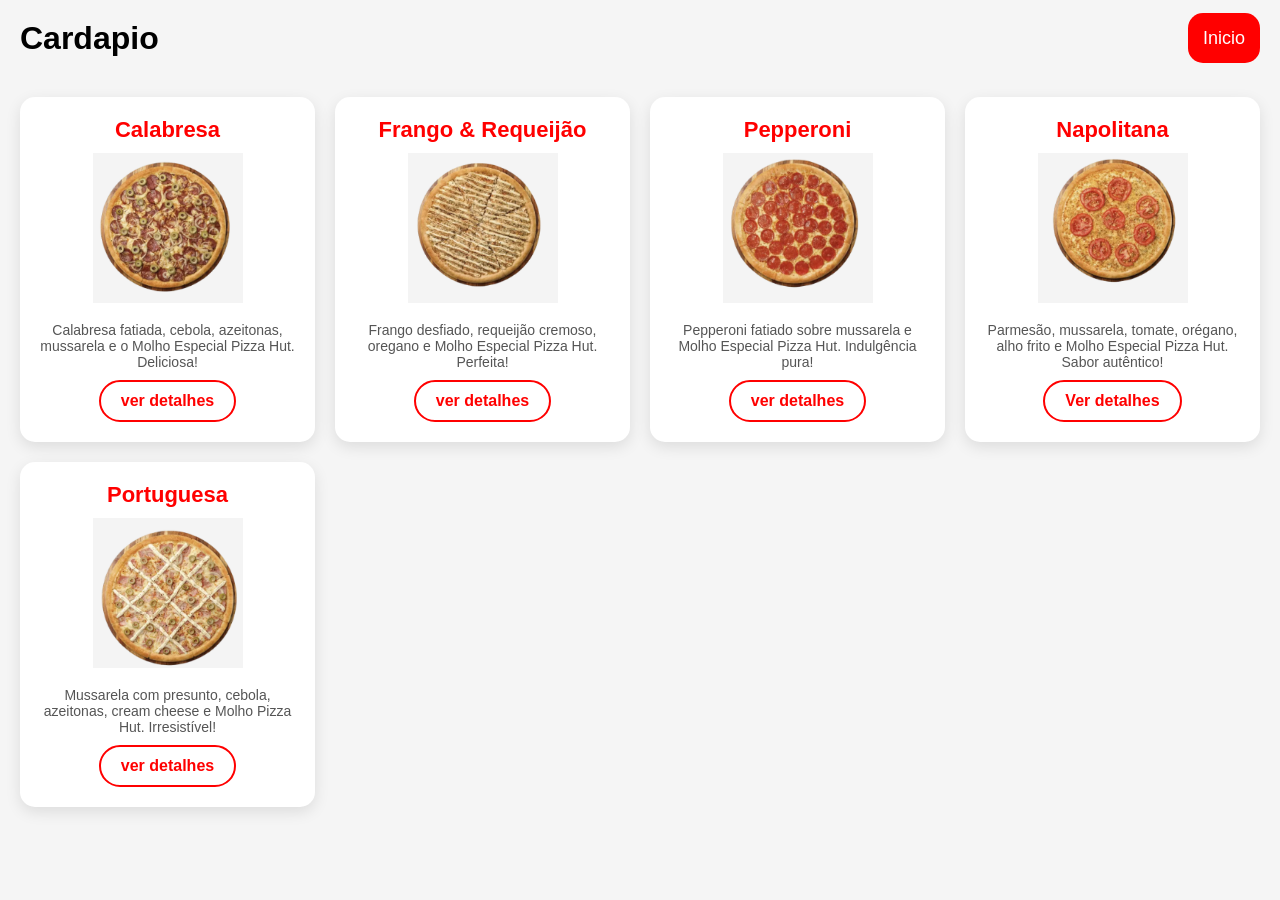
==== Projeto/index/catalogo.html @ bd1f87df "Add files via upload" ====
<!DOCTYPE html>
<html lang="en">

<head>
    <meta charset="UTF-8">
    <meta name="viewport" content="width=device-width, initial-scale=1.0">
    <title>catalogo</title>
    <link rel="stylesheet" href="../styles/catalogo.css">
</head>

<body>
    <header class="conteiner">
        <h1>Cardapio</h1>
        <nav class="links">
            <a href="index.html">Inicio</a>
        </nav>
    </header>

    <section class="cards">
        <div class="card">
            <h1>Calabresa</h1>
            <img src="../imgs/Screenshot 2026-04-21 162252.png" alt="">
            <p>Calabresa fatiada, cebola, azeitonas, mussarela e o Molho Especial Pizza Hut. Deliciosa!</p>
            <a href="../pages/produto1.html">ver detalhes</a>
        </div>

        <div class="card">
            <h1>Frango & Requeijão</h1>
            <img src="../imgs/Screenshot 2026-04-21 162309.png" alt="">
            <p>Frango desfiado, requeijão cremoso, oregano e Molho Especial Pizza Hut. Perfeita!</p>
            <a href="../pages/produto2.html">ver detalhes</a>
        </div>

        <div class="card">
            <h1>Pepperoni</h1>
            <img src="../imgs/Screenshot 2026-04-21 162323.png" alt="">
            <p>Pepperoni fatiado sobre mussarela e Molho Especial Pizza Hut. Indulgência pura!</p>
            <a href="../pages/produto3.html">ver detalhes</a>
        </div>

        <div class="card">
            <h1>Napolitana</h1>
            <img src="../imgs/Screenshot 2026-04-21 162336.png" alt="">
            <p>Parmesão, mussarela, tomate, orégano, alho frito e Molho Especial Pizza Hut. Sabor autêntico!</p>
            <a href="../pages/produto4.html">Ver detalhes</a>
        </div>

        <div class="card">
            <h1>Portuguesa</h1>
            <img src="../imgs/Screenshot 2026-04-21 162347.png" alt="">
            <p>Mussarela com presunto, cebola, azeitonas, cream cheese e Molho Pizza Hut. Irresistível!</p>
            <a href="../pages/produto5.html">ver detalhes</a>
        </div>



    </section>

</body>

</html>
---- Projeto/styles/catalogo.css ----
* {
    margin: 0;
    padding: 0;
    box-sizing: border-box;
    font-family: Arial, Helvetica, sans-serif;
}

body {
    background-color: #f5f5f5;
}

.conteiner {
    display: flex;
    justify-content: space-between;
    align-items: center;
    padding: 20px;
}

.conteiner a {
    text-decoration: none;
    color: white;
    padding: 15px;
    background-color: red;
    border-radius: 15px ;
    font-size: large;
}

.cards {
    display: grid;
    grid-template-columns: repeat(auto-fit, minmax(250px, 1fr));
    gap: 20px;
    padding: 20px;
}

.card {
    background: #fff;
    border-radius: 15px;
    padding: 20px;
    text-align: center;
    box-shadow: 0 5px 15px rgba(0,0,0,0.1);
}

.card img {
    width: 150px;
    height: 150px;
    object-fit: cover;
    margin-bottom: 15px;
}

.card h1 {
    color: red;
    font-size: 22px;
    margin-bottom: 10px;
}

.card p {
    font-size: 14px;
    color: #555;
    margin-bottom: 10px;

    word-wrap: break-word;
    overflow-wrap: break-word;
}

.card a {
    display: inline-block;
    padding: 10px 20px;
    border: 2px solid red;
    border-radius: 25px;
    text-decoration: none;
    color: red;
    font-weight: bold;
    transition: 0.3s;
}

.card a:hover {
    background-color: red;
    color: white;
}
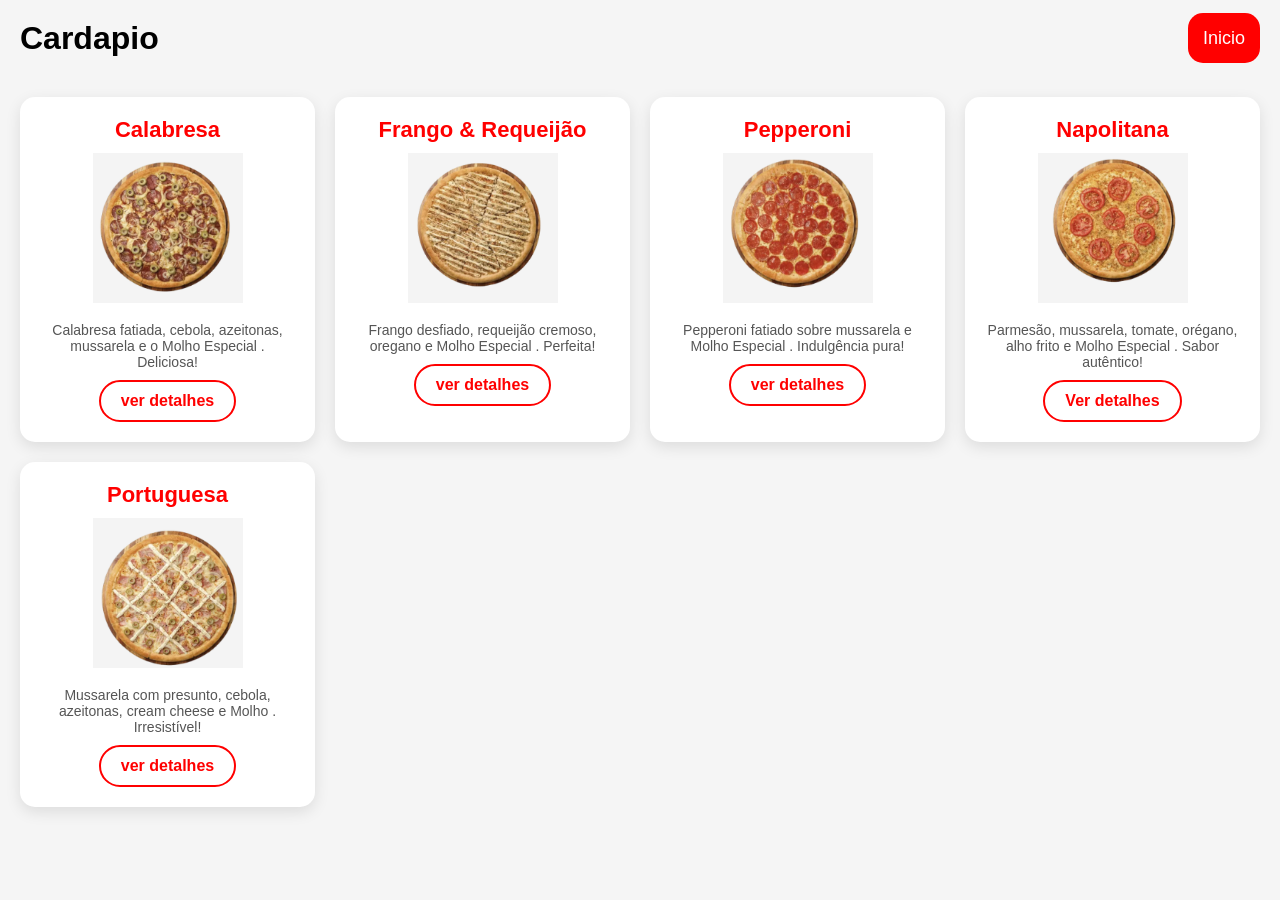
==== commit 0b423d1a: "Update catalogo.html" ====
--- a/Projeto/index/catalogo.html
+++ b/Projeto/index/catalogo.html
@@ -20,35 +20,35 @@
         <div class="card">
             <h1>Calabresa</h1>
             <img src="../imgs/Screenshot 2026-04-21 162252.png" alt="">
-            <p>Calabresa fatiada, cebola, azeitonas, mussarela e o Molho Especial Pizza Hut. Deliciosa!</p>
+            <p>Calabresa fatiada, cebola, azeitonas, mussarela e o Molho Especial . Deliciosa!</p>
             <a href="../pages/produto1.html">ver detalhes</a>
         </div>
 
         <div class="card">
             <h1>Frango & Requeijão</h1>
             <img src="../imgs/Screenshot 2026-04-21 162309.png" alt="">
-            <p>Frango desfiado, requeijão cremoso, oregano e Molho Especial Pizza Hut. Perfeita!</p>
+            <p>Frango desfiado, requeijão cremoso, oregano e Molho Especial . Perfeita!</p>
             <a href="../pages/produto2.html">ver detalhes</a>
         </div>
 
         <div class="card">
             <h1>Pepperoni</h1>
             <img src="../imgs/Screenshot 2026-04-21 162323.png" alt="">
-            <p>Pepperoni fatiado sobre mussarela e Molho Especial Pizza Hut. Indulgência pura!</p>
+            <p>Pepperoni fatiado sobre mussarela e Molho Especial . Indulgência pura!</p>
             <a href="../pages/produto3.html">ver detalhes</a>
         </div>
 
         <div class="card">
             <h1>Napolitana</h1>
             <img src="../imgs/Screenshot 2026-04-21 162336.png" alt="">
-            <p>Parmesão, mussarela, tomate, orégano, alho frito e Molho Especial Pizza Hut. Sabor autêntico!</p>
+            <p>Parmesão, mussarela, tomate, orégano, alho frito e Molho Especial . Sabor autêntico!</p>
             <a href="../pages/produto4.html">Ver detalhes</a>
         </div>
 
         <div class="card">
             <h1>Portuguesa</h1>
             <img src="../imgs/Screenshot 2026-04-21 162347.png" alt="">
-            <p>Mussarela com presunto, cebola, azeitonas, cream cheese e Molho Pizza Hut. Irresistível!</p>
+            <p>Mussarela com presunto, cebola, azeitonas, cream cheese e Molho . Irresistível!</p>
             <a href="../pages/produto5.html">ver detalhes</a>
         </div>
 
@@ -58,4 +58,4 @@
 
 </body>
 
-</html>+</html>
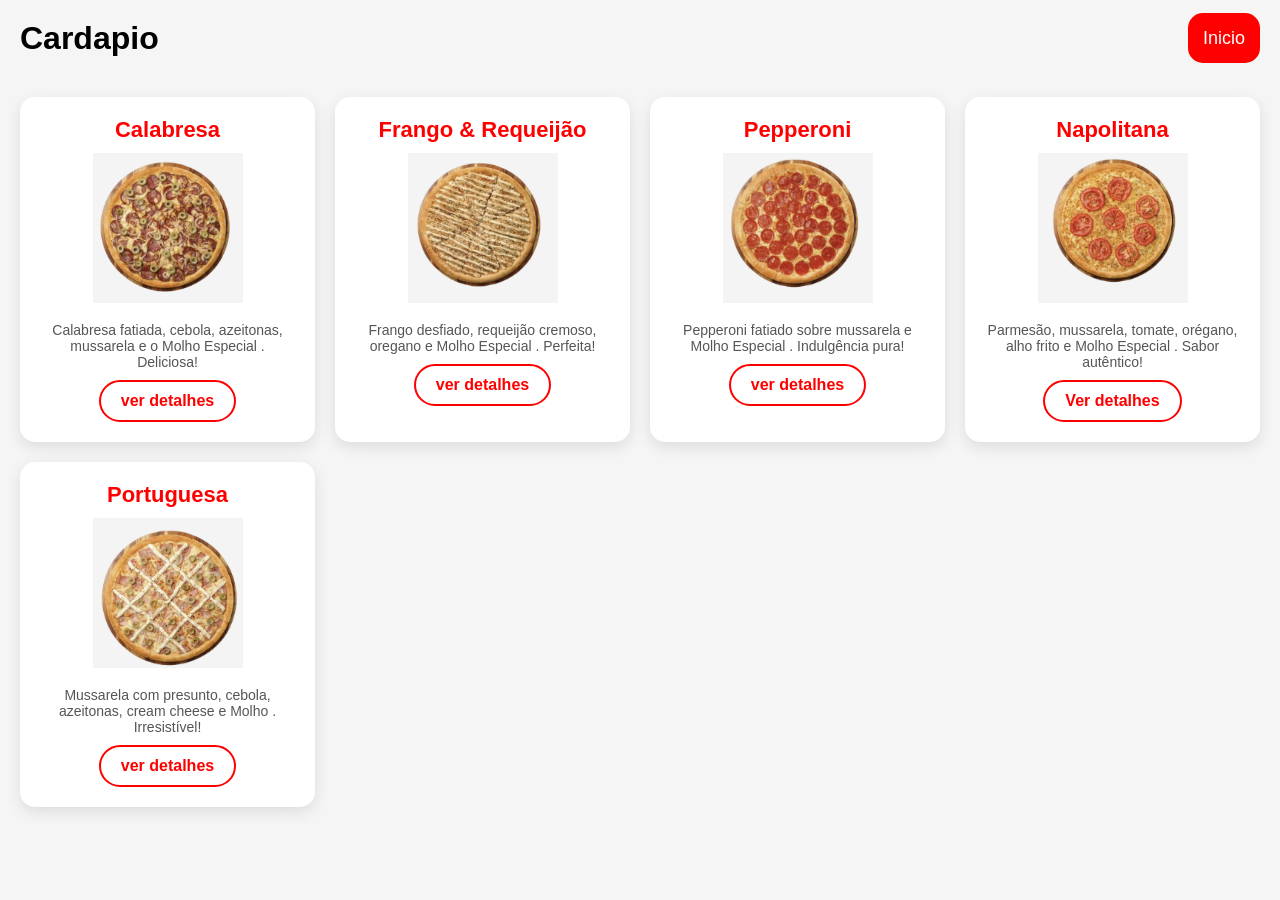
==== commit 9b2a3a58: "Update catalogo.html" ====
--- a/Projeto/index/catalogo.html
+++ b/Projeto/index/catalogo.html
@@ -51,9 +51,6 @@
             <p>Mussarela com presunto, cebola, azeitonas, cream cheese e Molho . Irresistível!</p>
             <a href="../pages/produto5.html">ver detalhes</a>
         </div>
-
-
-
     </section>
 
 </body>
